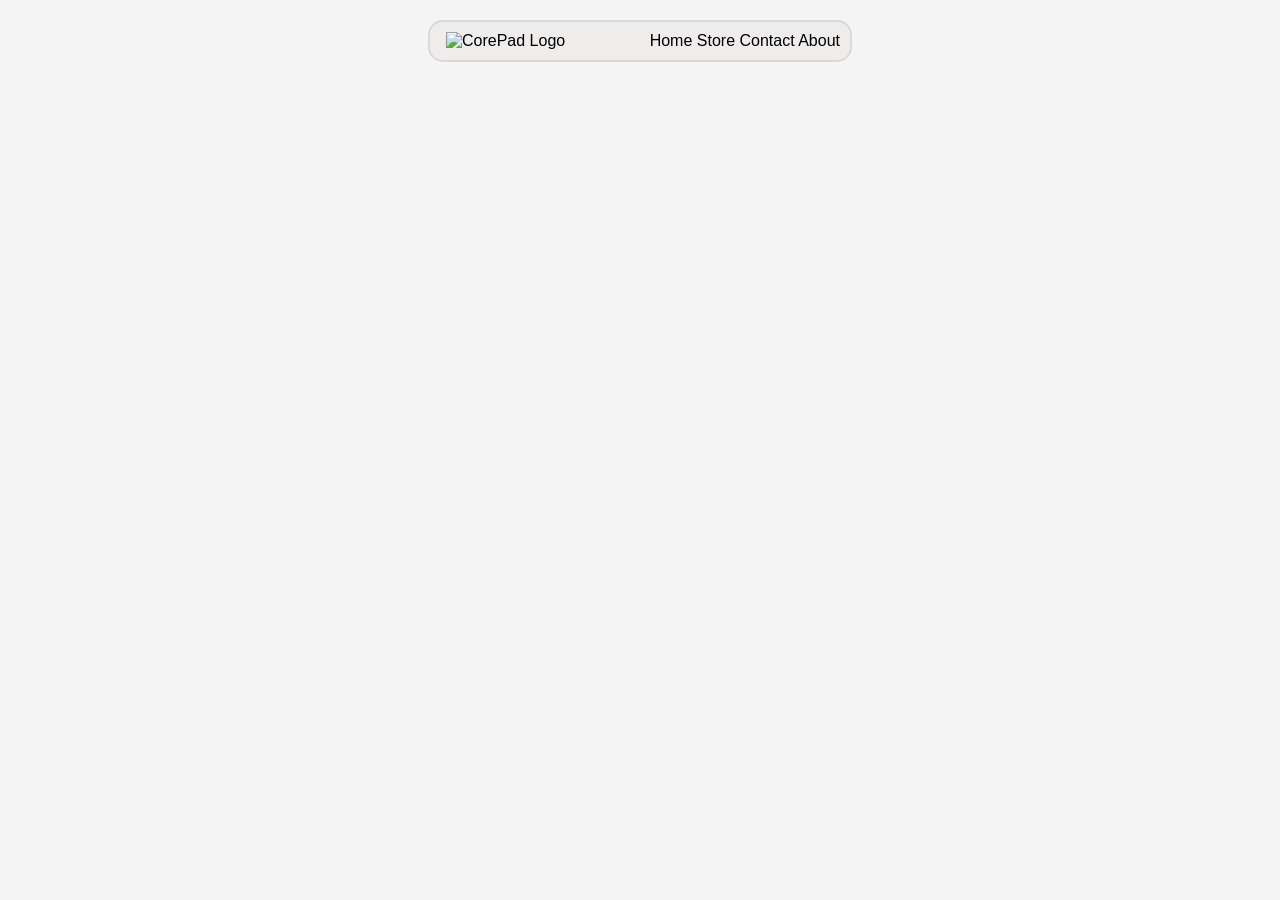
==== index.html @ 5b93e28f "Update navigation links in HTML files to use relative paths instead of absolute paths." ====
<!DOCTYPE html>
<html>
    <head>
        <link rel="icon" type="image/x-icon" href="favicon.ico">
        <link rel="stylesheet" href="styles.css">
        <link rel="preconnect" href="https://fonts.googleapis.com">
        <link rel="preconnect" href="https://fonts.gstatic.com" crossorigin>
        <link href="https://fonts.googleapis.com/css2?family=Geist+Pixel&display=swap" rel="stylesheet">
        <title>Corepad | Home</title>
    </head>
    <body> 
        <ul class="nav">
        <img src="logo.png" class="nav-logo" alt="CorePad Logo">
        <a href="/">Home</a>
        <a href="store/">Store</a>
        <a href="contact/">Contact</a>
        <a href="about/">About</a>
        </ul>
    </body>
</html>
---- styles.css ----
.nav{
  font-family: "Geist Pixel", sans-serif;
  border: 2px solid #dbd8d8;
  border-radius: 15px;
  width: 400px;
  margin: 0 auto;
  background-color: #efecec;
  text-align: right;
  padding: 10px;

  position: fixed;
  top: 20px;
  left: 50%;
  transform: translateX(-50%);
  z-index: 1000;
}

.nav a{
  text-decoration: none;
  color: black;
}

.nav a:hover{
  color: #071a97;
}

body {
  background-color: #f4f4f5;
}

.nav-logo {
  width: 40px;
  height: 40px;
  padding-right: 80px;
  object-fit: contain;
}
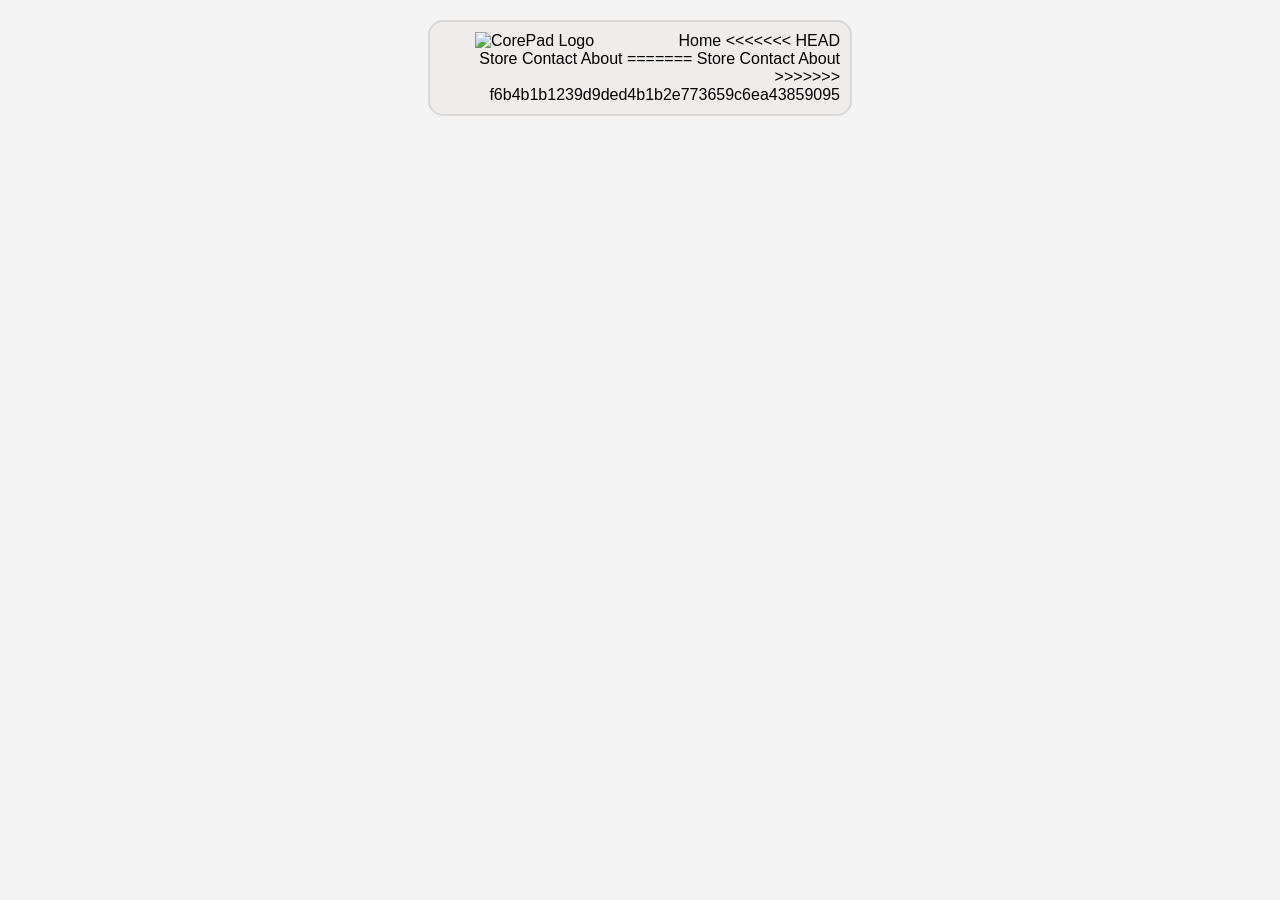
==== commit 234c5865: "Merge branch 'main' of https://github.com/albertphu07/corepad-website" ====
--- a/index.html
+++ b/index.html
@@ -12,9 +12,15 @@
         <ul class="nav">
         <img src="logo.png" class="nav-logo" alt="CorePad Logo">
         <a href="/">Home</a>
+<<<<<<< HEAD
         <a href="store/">Store</a>
         <a href="contact/">Contact</a>
         <a href="about/">About</a>
+=======
+        <a href="store/index.html">Store</a>
+        <a href="contact/index.html">Contact</a>
+        <a href="about/index.html">About</a>
+>>>>>>> f6b4b1b1239d9ded4b1b2e773659c6ea43859095
         </ul>
     </body>
-</html>+</html>
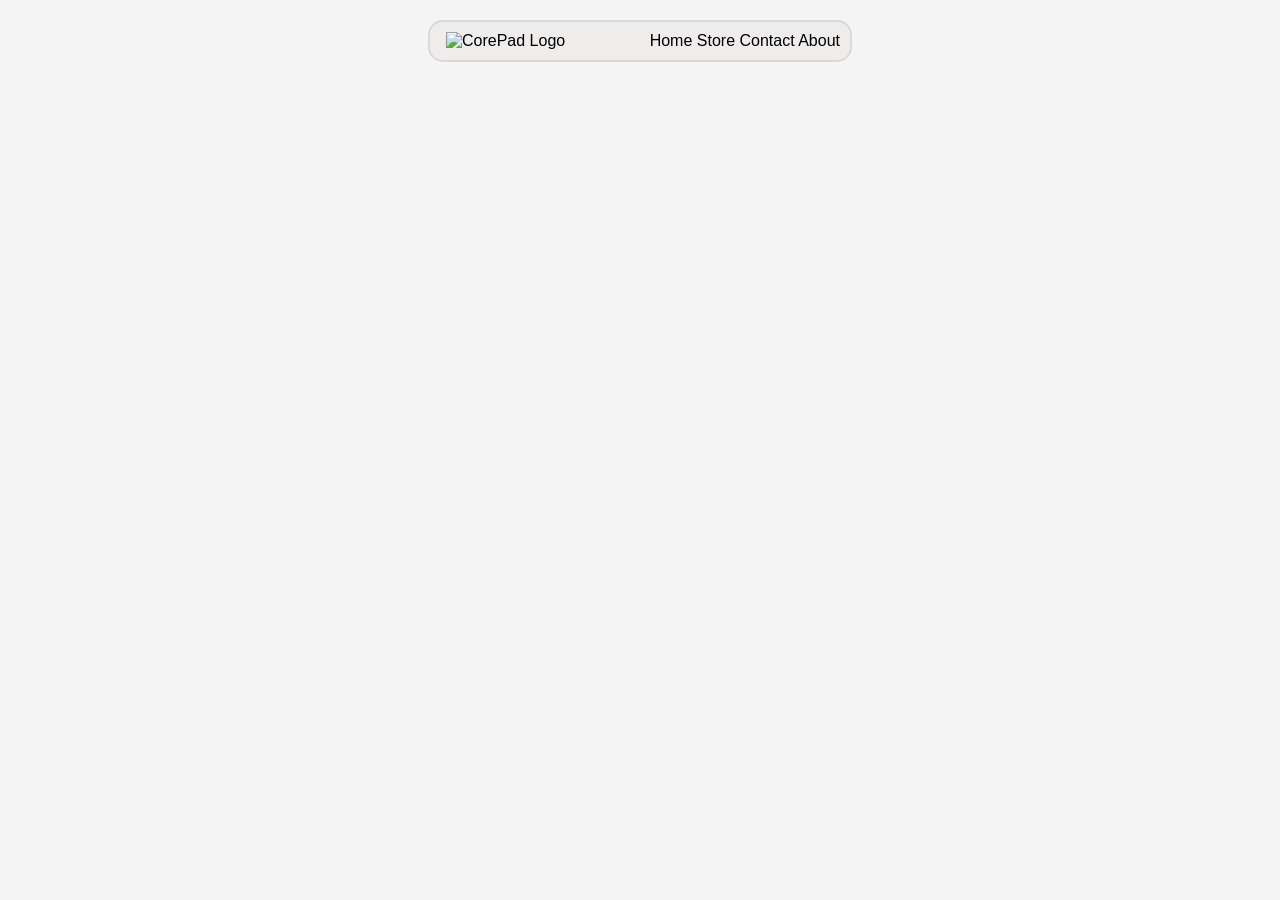
==== commit b895b11e: "Update navigation links in HTML files" ====
--- a/index.html
+++ b/index.html
@@ -12,15 +12,9 @@
         <ul class="nav">
         <img src="logo.png" class="nav-logo" alt="CorePad Logo">
         <a href="/">Home</a>
-<<<<<<< HEAD
         <a href="store/">Store</a>
         <a href="contact/">Contact</a>
         <a href="about/">About</a>
-=======
-        <a href="store/index.html">Store</a>
-        <a href="contact/index.html">Contact</a>
-        <a href="about/index.html">About</a>
->>>>>>> f6b4b1b1239d9ded4b1b2e773659c6ea43859095
         </ul>
     </body>
 </html>
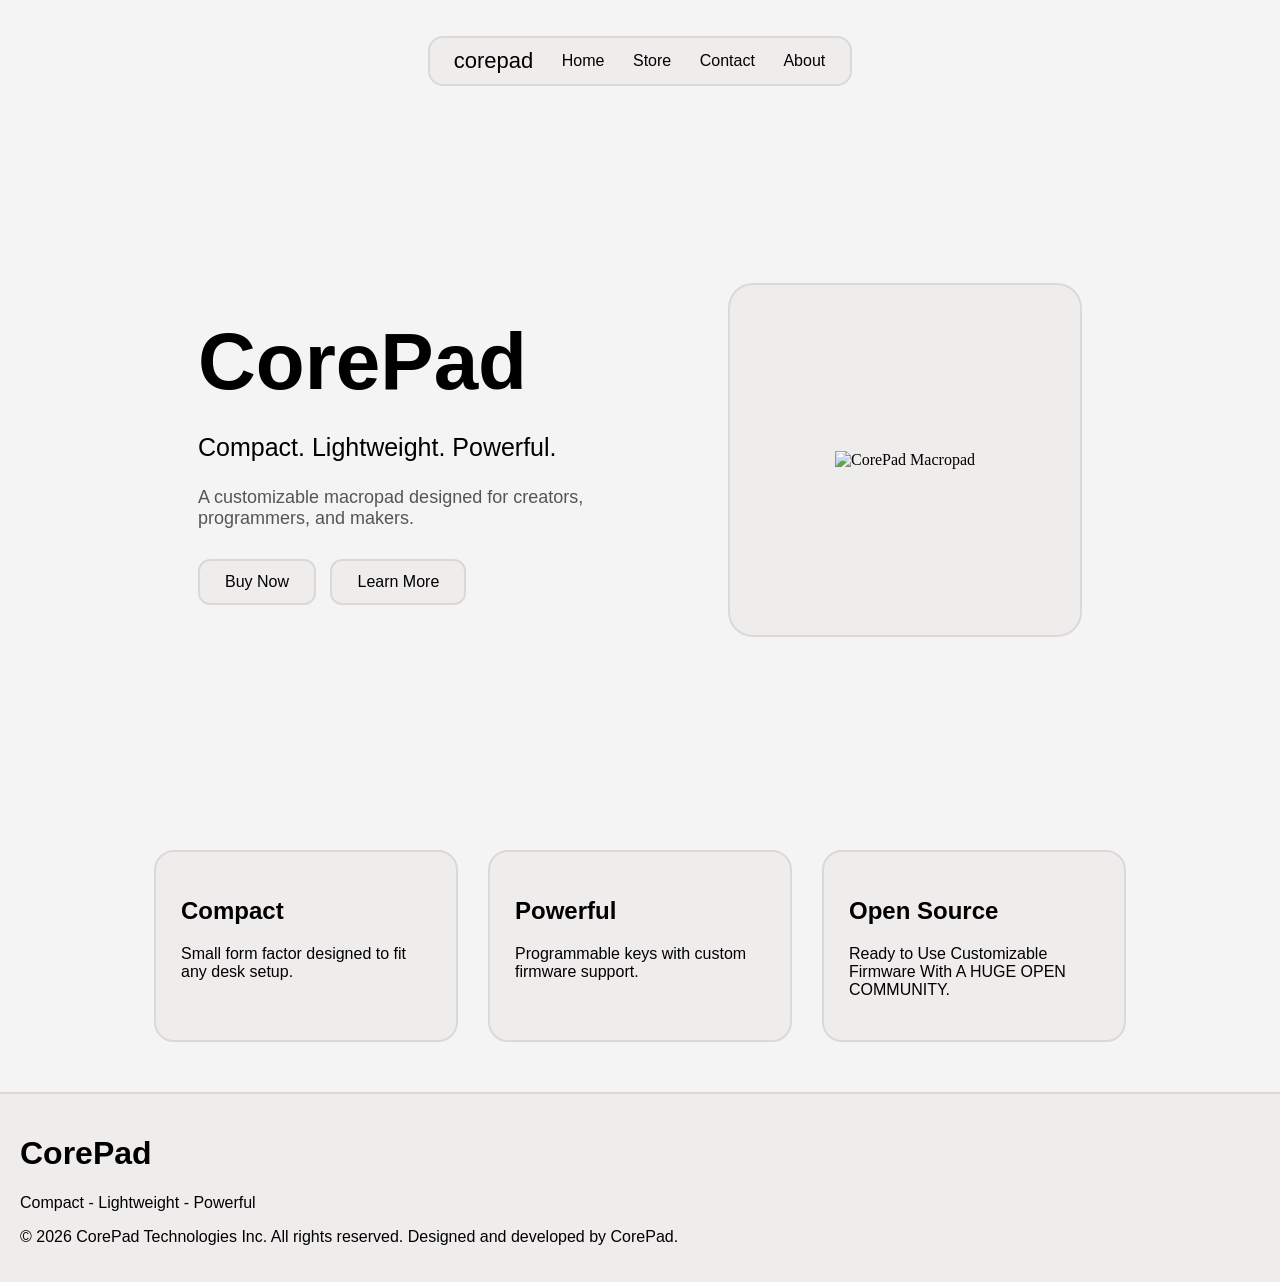
==== commit f248badc: "Update index.html and styles.css to reflect new branding and messaging for CorePad website. Changes " ====
--- a/index.html
+++ b/index.html
@@ -1,20 +1,78 @@
 <!DOCTYPE html>
 <html>
-    <head>
-        <link rel="icon" type="image/x-icon" href="favicon.ico">
-        <link rel="stylesheet" href="styles.css">
-        <link rel="preconnect" href="https://fonts.googleapis.com">
-        <link rel="preconnect" href="https://fonts.gstatic.com" crossorigin>
-        <link href="https://fonts.googleapis.com/css2?family=Geist+Pixel&display=swap" rel="stylesheet">
-        <title>Corepad | Home</title>
-    </head>
-    <body> 
-        <ul class="nav">
-        <img src="logo.png" class="nav-logo" alt="CorePad Logo">
-        <a href="/">Home</a>
-        <a href="store/">Store</a>
-        <a href="contact/">Contact</a>
-        <a href="about/">About</a>
-        </ul>
-    </body>
-</html>
+<head>
+    <link rel="icon" type="image/x-icon" href="favicon.ico">
+    <link rel="stylesheet" href="styles.css">
+
+    <link rel="preconnect" href="https://fonts.googleapis.com">
+    <link rel="preconnect" href="https://fonts.gstatic.com" crossorigin>
+    <link href="https://fonts.googleapis.com/css2?family=Geist+Pixel&display=swap" rel="stylesheet">
+
+    <title>Corepad | Home</title>
+</head>
+
+<body>
+
+    <ul class="nav">
+        <span class="nav-logo">corepad</span>
+        <a href="https://corepad.org/">Home</a>
+        <a href="https://corepad.org/store/">Store</a>
+        <a href="https://corepad.org/contact/">Contact</a>
+        <a href="https://corepad.org/about/">About</a>
+    </ul>
+
+    <main>
+
+        <section class="hero">
+
+            <div class="hero-text">
+                <h1>CorePad</h1>
+                <p>Compact. Lightweight. Powerful.</p>
+
+                <p class="description">
+                    A customizable macropad designed for creators, programmers, and makers.
+                </p>
+
+                <div class="buttons">
+                    <a href="/store/" class="button">Buy Now</a>
+                    <a href="/about/" class="button">Learn More</a>
+                </div>
+            </div>
+
+            <div class="product-box">
+                <img src="corepad.png" alt="CorePad Macropad">
+            </div>
+
+        </section>
+
+        <section class="features">
+
+            <div class="card">
+                <h2>Compact</h2>
+                <p>Small form factor designed to fit any desk setup.</p>
+            </div>
+
+            <div class="card">
+                <h2>Powerful</h2>
+                <p>Programmable keys with custom firmware support.</p>
+            </div>
+
+            <div class="card">
+                <h2>Open Source</h2>
+                <p>Ready to Use Customizable Firmware With A HUGE OPEN COMMUNITY.</p>
+            </div>
+
+        </section>
+
+    </main>
+
+    <footer class="HomeFooter">
+        <h1>CorePad</h1>
+        <p>Compact - Lightweight - Powerful</p>
+   <p>
+    © 2026 CorePad Technologies Inc. All rights reserved. Designed and developed by CorePad.
+</p>
+    </footer>
+
+</body>
+</html>
--- a/styles.css
+++ b/styles.css
@@ -1,36 +1,154 @@
-.nav{
-  font-family: "Geist Pixel", sans-serif;
-  border: 2px solid #dbd8d8;
-  border-radius: 15px;
-  width: 400px;
-  margin: 0 auto;
-  background-color: #efecec;
-  text-align: right;
-  padding: 10px;
-
-  position: fixed;
-  top: 20px;
-  left: 50%;
-  transform: translateX(-50%);
-  z-index: 1000;
+body {
+    background-color: #f4f4f5;
+    margin: 0;
 }
 
-.nav a{
-  text-decoration: none;
-  color: black;
+.nav {
+    font-family: "Geist Pixel", sans-serif;
+    border: 2px solid #dbd8d8;
+    border-radius: 15px;
+    width: 400px;
+    background-color: #efecec;
+    padding: 10px;
+
+    position: fixed;
+    top: 20px;
+    left: 50%;
+    transform: translateX(-50%);
+
+    z-index: 1000;
+
+    display: flex;
+    align-items: center;
+    justify-content: space-around;
+
+    list-style: none;
 }
 
-.nav a:hover{
-  color: #071a97;
+.nav a {
+    text-decoration: none;
+    color: black;
 }
 
-body {
-  background-color: #f4f4f5;
+.nav a:hover {
+    color: #071a97;
 }
 
 .nav-logo {
-  width: 40px;
-  height: 40px;
-  padding-right: 80px;
-  object-fit: contain;
-}+    font-family: "Geist Pixel", sans-serif;
+    font-size: 22px;
+    color: black;
+    white-space: nowrap;
+}
+
+main {
+    padding-top: 120px;
+}
+
+.hero {
+    min-height: 600px;
+
+    display: flex;
+    justify-content: center;
+    align-items: center;
+
+    gap: 80px;
+    padding: 40px;
+}
+
+.hero-text {
+    font-family: "Geist Pixel", sans-serif;
+    max-width: 450px;
+}
+
+.hero-text h1 {
+    font-size: 80px;
+    margin: 0;
+}
+
+.hero-text p {
+    font-size: 25px;
+}
+
+.description {
+    color: #555;
+    font-size: 18px !important;
+}
+
+.buttons {
+    margin-top: 30px;
+}
+
+.button {
+    display: inline-block;
+
+    padding: 12px 25px;
+    margin-right: 10px;
+
+    border-radius: 12px;
+    border: 2px solid #dbd8d8;
+
+    background-color: #efecec;
+    color: black;
+
+    text-decoration: none;
+    font-family: "Geist Pixel", sans-serif;
+}
+
+.button:hover {
+    background-color: #071a97;
+    color: white;
+}
+
+.product-box {
+    width: 350px;
+    height: 350px;
+
+    border-radius: 25px;
+    border: 2px solid #dbd8d8;
+
+    background-color: #efecec;
+
+    display: flex;
+    justify-content: center;
+    align-items: center;
+}
+
+.product-box img {
+    max-width: 90%;
+    max-height: 90%;
+    object-fit: contain;
+}
+
+.features {
+    display: flex;
+    justify-content: center;
+
+    gap: 30px;
+    padding: 50px;
+}
+
+.card {
+    width: 250px;
+
+    padding: 25px;
+
+    border-radius: 20px;
+    border: 2px solid #dbd8d8;
+
+    background-color: #efecec;
+
+    font-family: "Geist Pixel", sans-serif;
+}
+
+.HomeFooter {
+    text-align: left;
+
+    padding: 20px;
+
+    background-color: #efecec;
+    border-top: 2px solid #dbd8d8;
+
+    font-family: "Geist Pixel", sans-serif;
+}
+
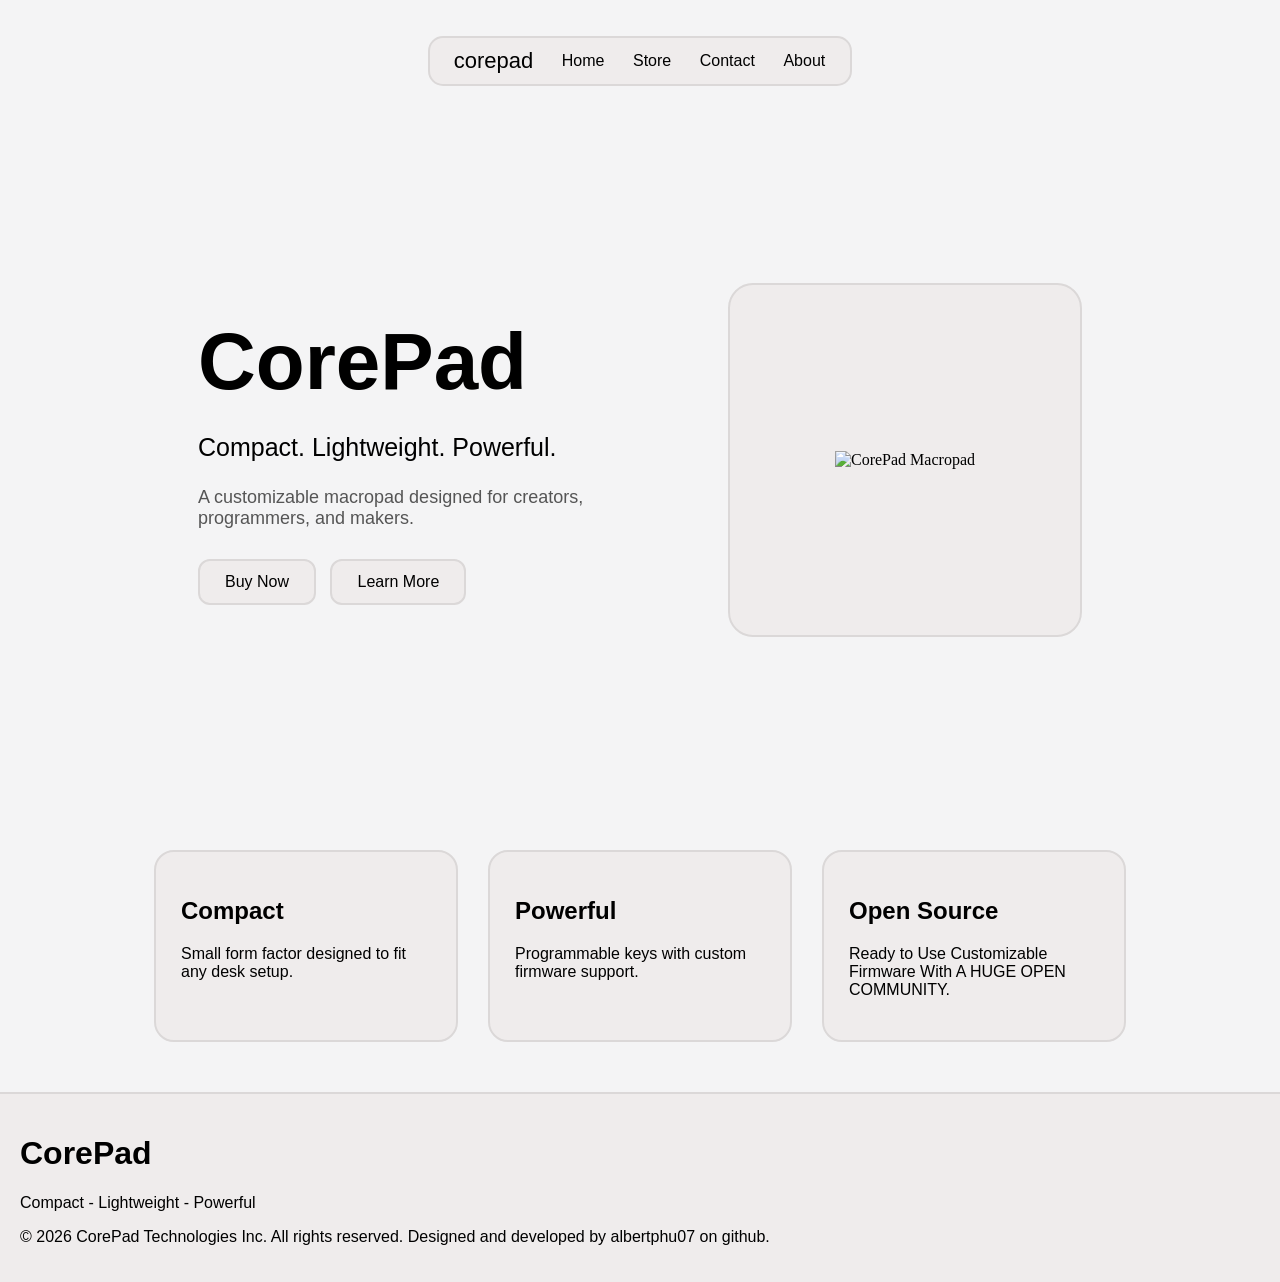
==== commit 6d593de6: "update" ====
--- a/index.html
+++ b/index.html
@@ -70,7 +70,7 @@
         <h1>CorePad</h1>
         <p>Compact - Lightweight - Powerful</p>
    <p>
-    © 2026 CorePad Technologies Inc. All rights reserved. Designed and developed by CorePad.
+    © 2026 CorePad Technologies Inc. All rights reserved. Designed and developed by albertphu07 on github.
 </p>
     </footer>
 
